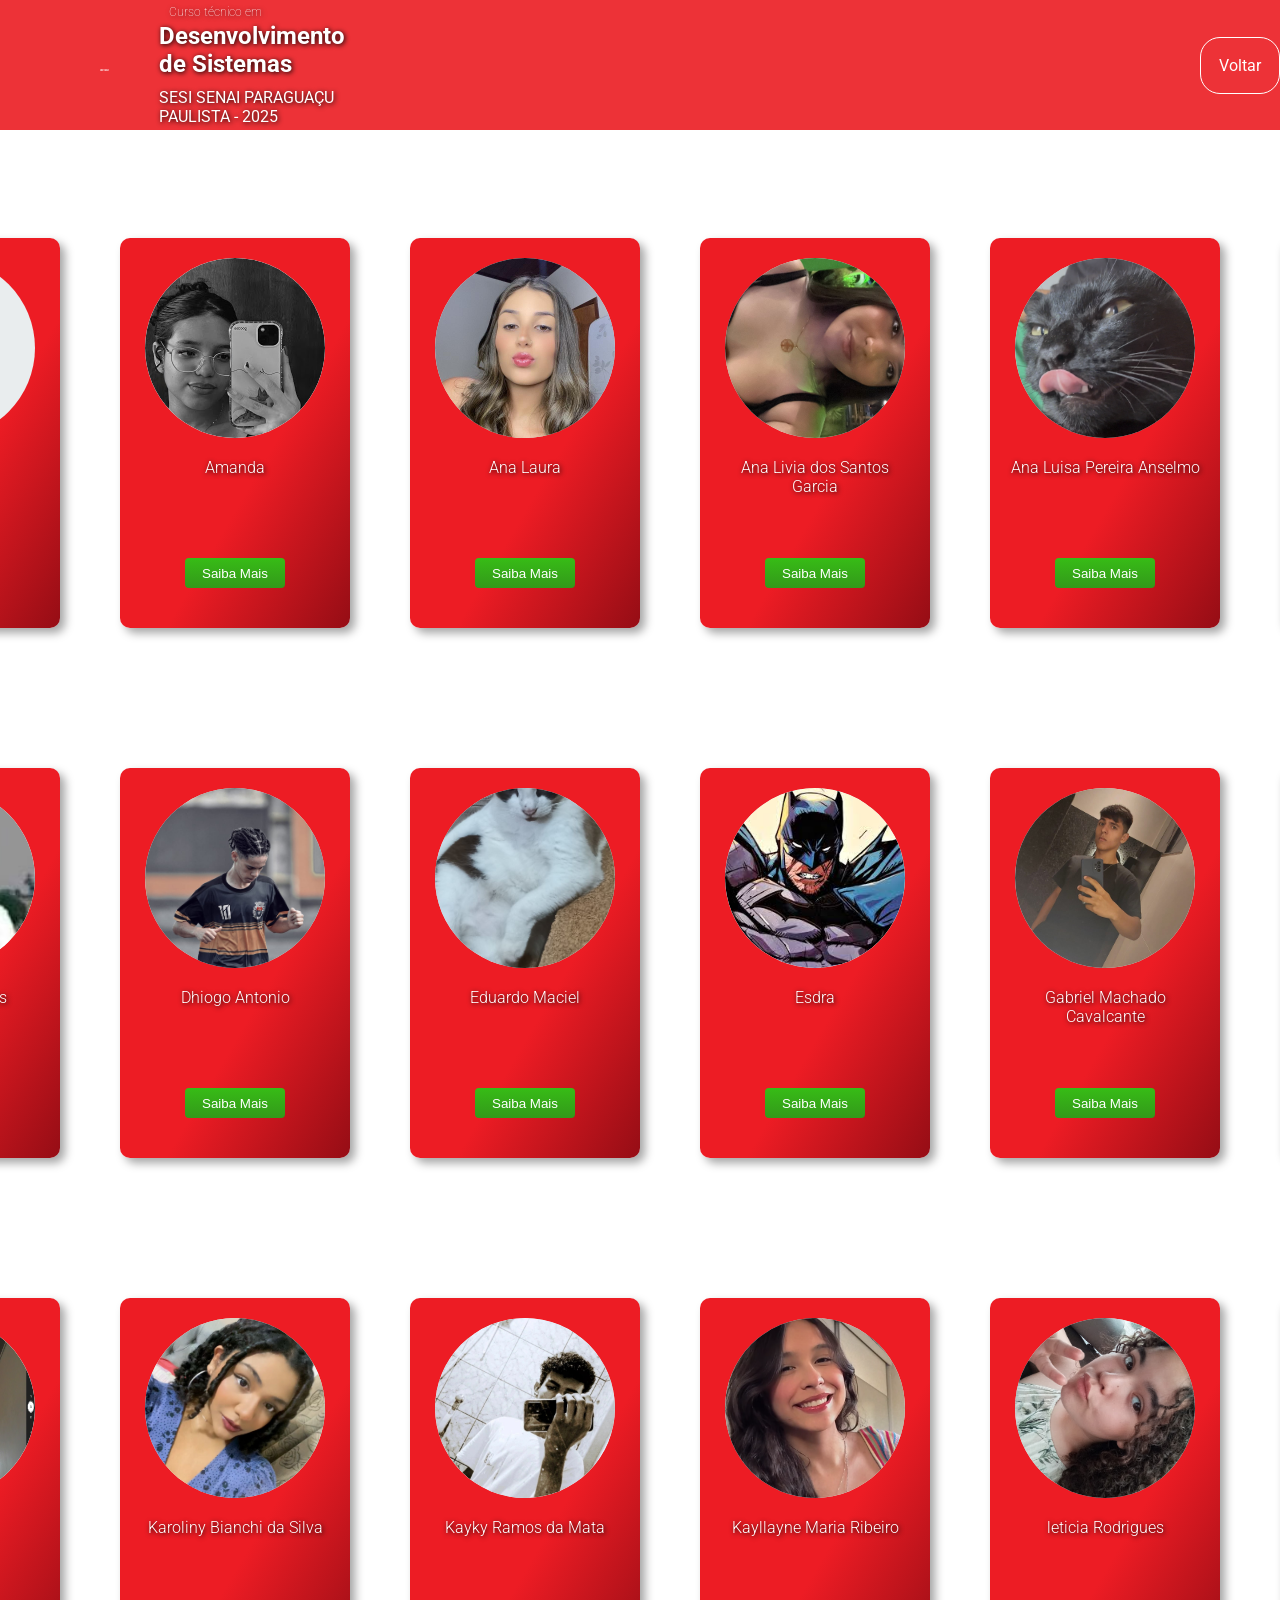
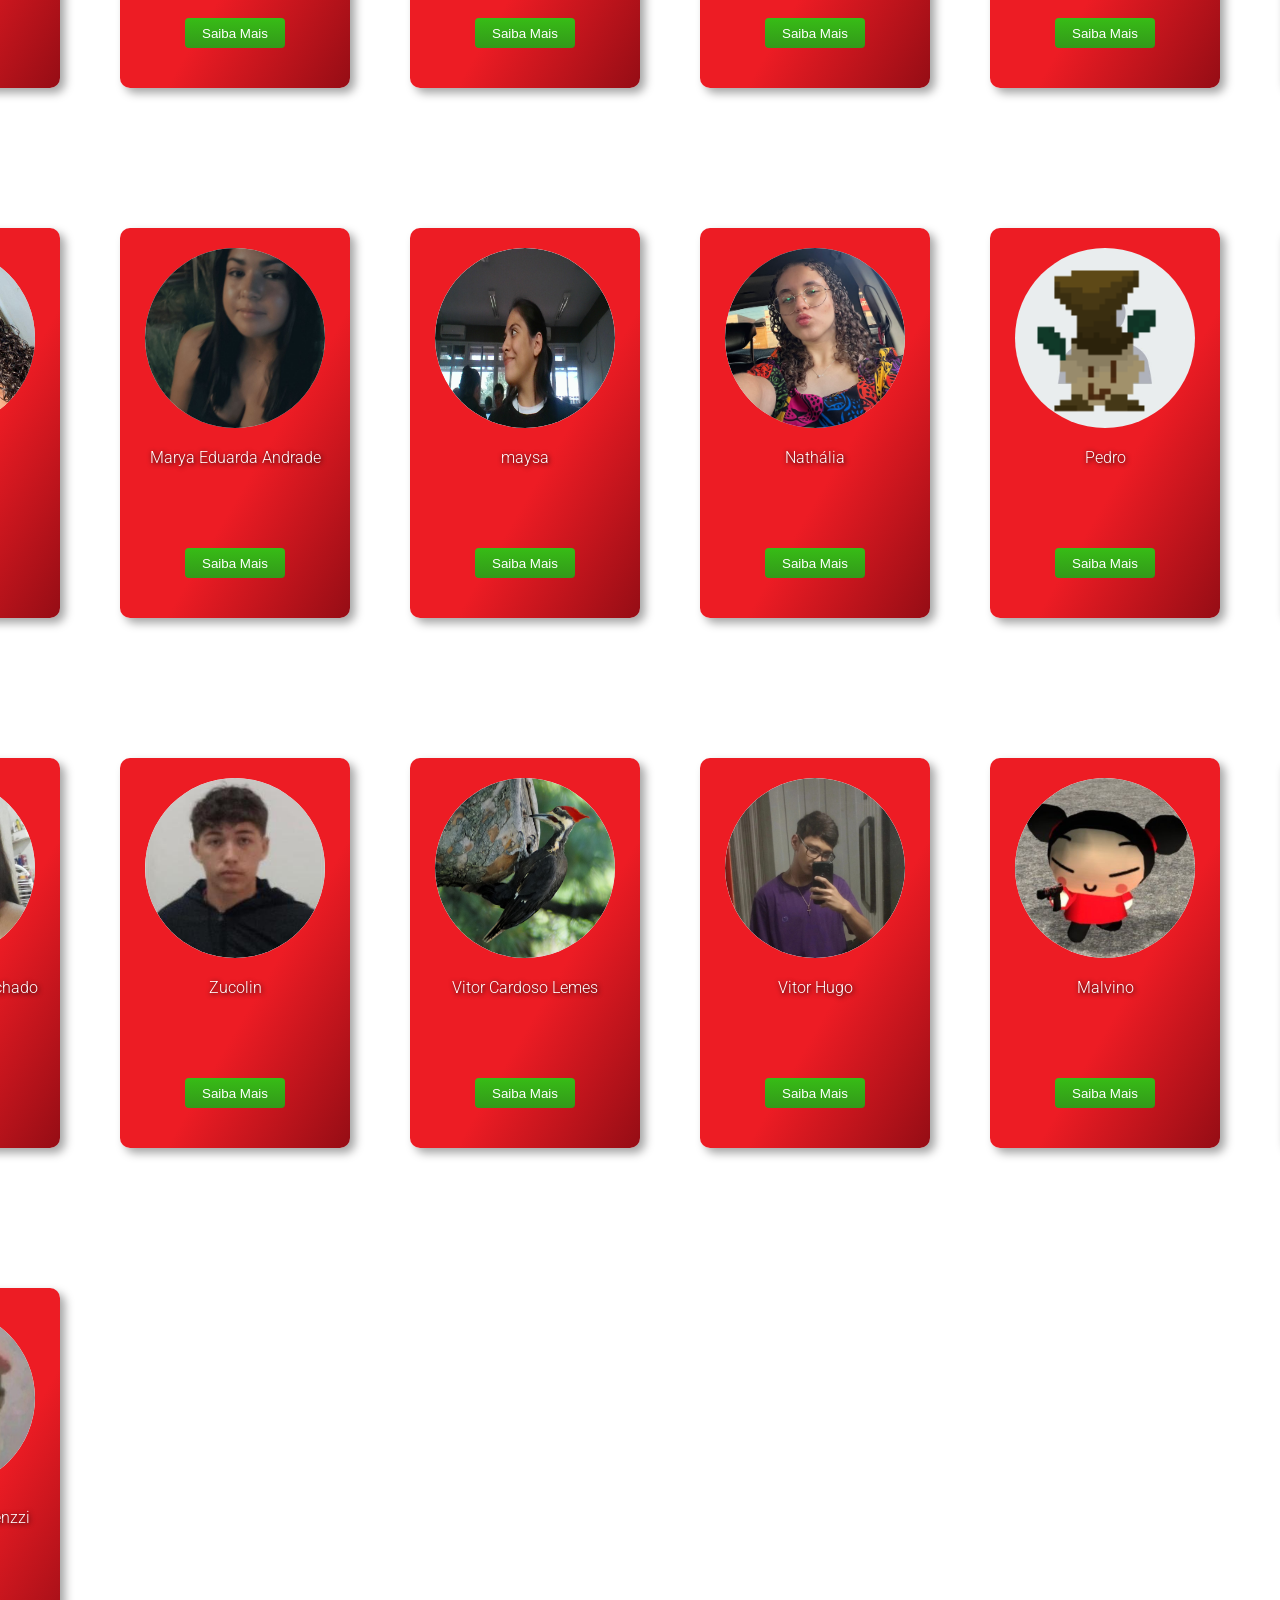
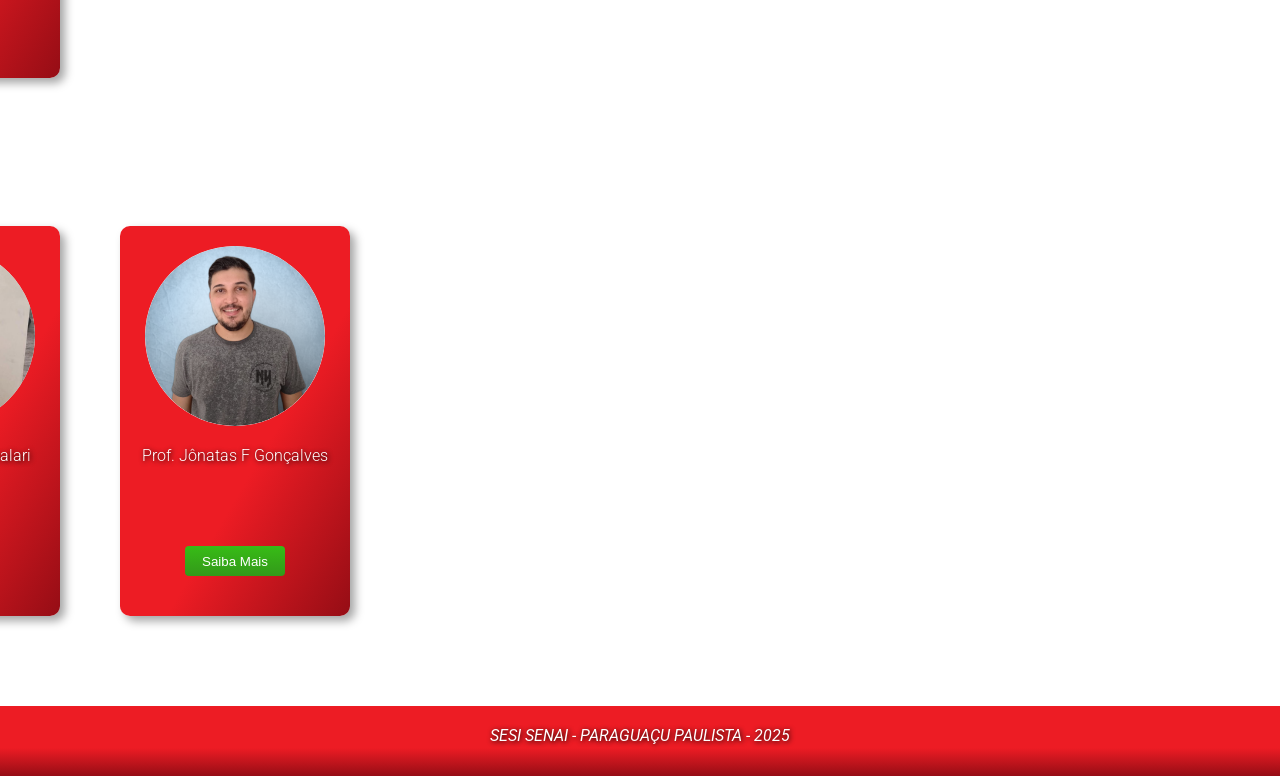
==== salaAula/index.html @ 4d01b008 "é isso ai" ====
<!DOCTYPE html>
<html lang="pt-br">
  <head>
    <title>SESI SENAI 2025 - PARAGUAÇU PAULISTA</title>
    <meta charset="utf-8" />
    <link rel="stylesheet" href="estilo.css" />
    <link rel="preconnect" href="https://fonts.googleapis.com" />
    <link rel="preconnect" href="https://fonts.gstatic.com" crossorigin />
    <link
      href="https://fonts.googleapis.com/css2?family=Roboto:wght@500&display=swap"
      rel="stylesheet"
    />

    <script>
   window.addEventListener("DOMContentLoaded", function () {
        // Criando um array multidimensional
        var alunos = [
          {
            numero: 1,
            nome: "Aidan Guert",
            imagem: "./imagens/alunos/eui.png",
            link1: "https://github.com/Aidan-G-de-Lima",
          },
          {
            numero: 2,
            nome: "Amanda",
            imagem: "./imagens/alunos/amandal.jpg",
            link1: "https://github.com/amandal28",
          },
          {
            numero: 3,
            nome: "Ana Laura",
            imagem: "./imagens/alunos/analaura.jpg",
            link1: "https://github.com/ana-so25",
          },
          {
            numero: 4,
            nome: "Ana Livia dos Santos Garcia",
            imagem: "./imagens/alunos/analivia.jpg",
            link1: "https://github.com/livia-sgarcia",
          },
          {
            numero: 5,
            nome: "Ana Luisa Pereira Anselmo",
            imagem: "./imagens/alunos/Analuisa.jpeg.PNG",
            link1: "https://github.com/AnaLuisaAnselmo",
          },
          {
            numero: 6,
            nome: "Arthur",
            imagem: "./imagens/alunos/arthur.png",
            link1: "https://github.com/bochioz",
          },
          {
            numero: 7,
            nome: "Daniel Brito Alves",
            imagem: "./imagens/alunos/messi.jpeg",
            link1: "https://github.com/dls990",
          },
          {
            numero: 8,
            nome: "Dhiogo Antonio",
            imagem: "./imagens/alunos/dhiogo.jpg",
            link1: "https://github.com/Dhiogo-Antonio",
          },
          {
            numero: 9,
            nome: "Eduardo Maciel",
            imagem: "./imagens/alunos/Eduardo.jpeg.jpeg",
            link1: "https://github.com/EduardoMaciel305",
          },
          {
            numero: 10,
            nome: "Esdra",
            imagem: "./imagens/alunos/batman.jpeg",
            link1: "https://github.com/Esdra-azideia",
          },
          {
            numero: 11,
            nome: "Gabriel Machado Cavalcante",
            imagem: "./imagens/alunos/gabriel.jpeg",
            link1: "https://github.com/anonimatogb",
          },
          {
            numero: 12,
            nome: "Guilherme Gomes do Nascimento",
            imagem: "./imagens/alunos/guilherme.jpg",
            link1: "https://github.com/guinascimento01",
          },
          {
            numero: 13,
            nome: "João",
            imagem: "./imagens/alunos/guto.png",
            link1: "https://github.com/WPOTC",
          },
          {
            numero: 15,
            nome: "Karoliny Bianchi da Silva",
            imagem: "./imagens/alunos/karol.jpg",
            link1: "https://github.com/karolbianchi",
          },
          {
            numero: 16,
            nome: "Kayky Ramos da Mata",
            imagem: "./imagens/alunos/wp1.jpg",
            link1: "www.github.com",
          },
          {
            numero: 17,
            nome: "Kayllayne Maria Ribeiro",
            imagem: "./imagens/alunos/kayllayne.png",
            link1: "https://github.com/Kah-ribeir",
          },
          {
            numero: 18,
            nome: "leticia Rodrigues",
            imagem: "./imagens/alunos/minhafoto.jpg",
            link1: "https://github.com/Leticiapaulla222",
          },
          {
            numero: 19,
            nome: "Lucas",
            imagem: "./imagens/alunos/Lucas.jpg",
            link1: "https://github.com/Lucas-NLima",
          },
          {
            numero: 20,
            nome: "manoella",
            imagem: "./imagens/alunos/manoella.jpg",
            link1: "https://github.com/manu-csilva",
          },
          {
            numero: 21,
            nome: "Marya Eduarda Andrade",
            imagem: "./imagens/alunos/madu.jpg",
            link1: "https://github.com/marya-gael",
          },
          {
            numero: 22,
            nome: "maysa",
            imagem: "./imagens/alunos/maysa.jpg",
            link1: "https://github.com/May-Camargo",
          },
          {
            numero: 23,
            nome: "Nathália",
            imagem: "./imagens/alunos/nathalia.jpeg",
            link1: "https://github.com/nathaliapiveta",
          },
          {
            numero: 24,
            nome: "Pedro",
            imagem: "./imagens/alunos/pfpteste.png",
            link1: "www.github.com/PedroSENAI2008",
          },
          {
            numero: 25,
            nome: "Rafael Francisco Silva",
            imagem: "./imagens/alunos/paiiae.png",
            link1: "www.github.com/rafasilv-cyber",
          },
          {
            numero: 26,
            nome: "Sophia Peixinho Machado Garcia",
            imagem: "./imagens/alunos/sophia.jpg",
            link1: "https://github.com/sophboo",
          },
          {
            numero: 27,
            nome: "Zucolin",
            imagem: "./imagens/alunos/zucolin.jpg",
            link1: "https://github.com/Zucolin",
          },
          {
            numero: 28,
            nome: "Vitor Cardoso Lemes",
            imagem: "./imagens/alunos/Cardoso.jpeg",
            link1: "https://github.com/Vtr-Cardoso69",
          },
          {
            numero: 29,
            nome: "Vitor Hugo",
            imagem: "./imagens/alunos/VitorHugo.jpeg",
            link1: "https://github.com/VitorSanto-ux",
          },
          {
            numero: 30,
            nome: "Malvino",
            imagem: "./imagens/alunos/pucca.jpg",
            link1: "https://github.com/Malvino222",
          },
          {
            numero: 31,
            nome: "Maria Eduarda Magalhães ",
            imagem: "./imagens/alunos/mariaeduarda.jpg",
            link1: "https://github.com/mariamagalhaaes",
          },
          {
            numero: 32,
            nome: "Murilo Pelegrin Lorenzzi",
            imagem: "./imagens/alunos/muriloFoto.jpg",
            link1: "https://github.com/muPelegrin",
          }
        ];

          var professores = [
          {
            numero: 33,
            nome: "Prof. João Vitor Cavalari Spavier",
            imagem: "./imagens/professores/joao.jpeg",
            link1: "https://github.com/cavalari0100",
          },
          {
            numero: 34,
            nome: "Prof. Jônatas F Gonçalves",
            imagem: "./imagens/professores/jonatasgoncalves.png",
            link1: "https://jonatasfelipe.github.io/",
          }
          
          
        ];
var divAlunos = document.getElementById("alunos");
  var divProfessores = document.getElementById("professores");

  function gerarCards(lista, elementoHTML) {
    var html = "";

    lista.forEach((pessoa) => {
      html += `
        <section class="boxaluno">
          <figure>
            <img src="${pessoa.imagem}">
          </figure>
          <h2>${pessoa.nome}</h2>
          <a href="${pessoa.link1}" target="_blank">
            <button>Saiba Mais</button>
          </a>
        </section>
      `;
    });

    elementoHTML.innerHTML = html;
  }

  gerarCards(alunos, divAlunos);
 gerarCards(professores, divProfessores);

});

    </script>
  </head>

  <body>
    <header>
      <figure>
        <img src="./imagens/logo.png" />
      </figure>
      <section id="logo">
        <h1>
          <span>Curso técnico em</span><br />
          Desenvolvimento de Sistemas
        </h1>
        <p>SESI SENAI PARAGUAÇU PAULISTA - 2025</p>
      </section>
      <a href="../view/index.html" class="voltar">Voltar</a>
    </header>
<main>
  <section>
    <h2>Alunos</h2>
    <div id="alunos"></div>
  </section>

 <section id="secProfessores">
  <h2>Professores</h2>
  <div id="professores"></div>
</section>

</main>



    <footer>
      <p>SESI SENAI - PARAGUAÇU PAULISTA - 2025</p>
    </footer>
  </body>
</html>
---- salaAula/estilo.css ----
/* DOCUMENTO CSS */

* {
	margin: 0;
	padding: 0;
}
body {
	font-family: 'Roboto', sans-serif;
}
header {
	height: 130px;
	display: flex;
    background-color: #ED3237;
	justify-content: left;
	align-items: center;
	color: #fff;
}

header figure {
	width: 300px;
	margin-left: 100px;
	margin-right: 50px;
}
header figure img {
	width: 100%;
}
header h1 span {
	font-size: 12px;
	font-weight: 100;
	margin-left: 10px;
}
header h1, p {
	text-shadow: 1px 1px 5px black;
	margin-bottom: 10px;
}
main {
  display: flex;
  flex-direction: column;  /* empilha as seções verticalmente */
  align-items: center;     /* centraliza as seções */
  padding: 50px;
  gap: 50px;               /* espaço entre alunos e professores */
}

.boxaluno {
	width: 190px;
	height: 350px;
	border-radius: 10px;
	box-shadow: 5px 5px 10px #a4a4a4;
	display: flex;
	flex-direction: column;
	align-items: center;
	padding: 20px;
	background-image: linear-gradient( to bottom right, #ED1C24 60%, #950d15 ); 
	margin:0 10px 40px 10px;

}
.boxaluno figure {
	width: 150px;
	height: 150px;
	margin-bottom: 20px;
	border-radius: 100%;
	overflow: hidden;
	display: flex;
	align-items: center;
	background-image:url("imagens/semfoto.jpg");
	background-size: cover;
	background-position: center;
	aspect-ratio: 1/1;
}
.boxaluno figure img {
	width: 100%;
	min-height: 100%;

}
.boxaluno h2{
	text-shadow: 1px 1px 5px black;
	color: #FFF;
	text-align: center;
	font-size: 16px;
	font-weight: 300;
	height: 100px;

}
.boxaluno:hover {
	box-shadow: 5px 5px 10px yellow;

}

footer {
	height: 50px;
background-image: linear-gradient( to bottom, #ED1C24 60%, #950d15 ); 
text-align: center;
padding-top: 20px;
color: white;
font-style: italic;
}
.boxprof {
	width: 240px;
	height: 250px;

}
.boxprof h2 {
	font-size: 20px ;
	
}
.boxaluno figure {
	width: 180px;
	height: 180px;

}
.boxaluno figure img {
	width: 100%;
	border-radius:100%;

}
.boxaluno p{
	margin: 0px 90px 10px 0;
	color: white;
	font-size: 14px;
	font-weight: none;
}
.boxaluno a{
	text-decoration: none;
}
.boxaluno button {
	width: 100px;
	cursor: pointer;
	border: none;
	font-weight: 300;
	color: white;
	height: 30px;
	border-radius: 4px;
	background: linear-gradient(to bottom,#37bc16,#33991a);
	margin-bottom: 10px;
}
.boxaluno button:hover {
	font-weight: 700;
}
.boxaluno .btlivraria {
	color: black;
	background-image: none;
	background-color: gray;

}
.boxaluno .btlivraria:hover {
	font-weight: 300;
	cursor: default;
}
#alunos,
#professores {
	display: grid;
	grid-template-columns: repeat(6, 190px);
	justify-content: center;
	gap: 100px;
	margin-top: 30px;
}

.voltar {
  text-decoration: none;
  margin-left: 95vh;
  color: white;
  border: 1px solid white;
  padding: 2vh;
  border-radius: 20px;
}
.voltar:hover {
  background-color: white;
  color: #ED1C24;
  font-weight: bold;}
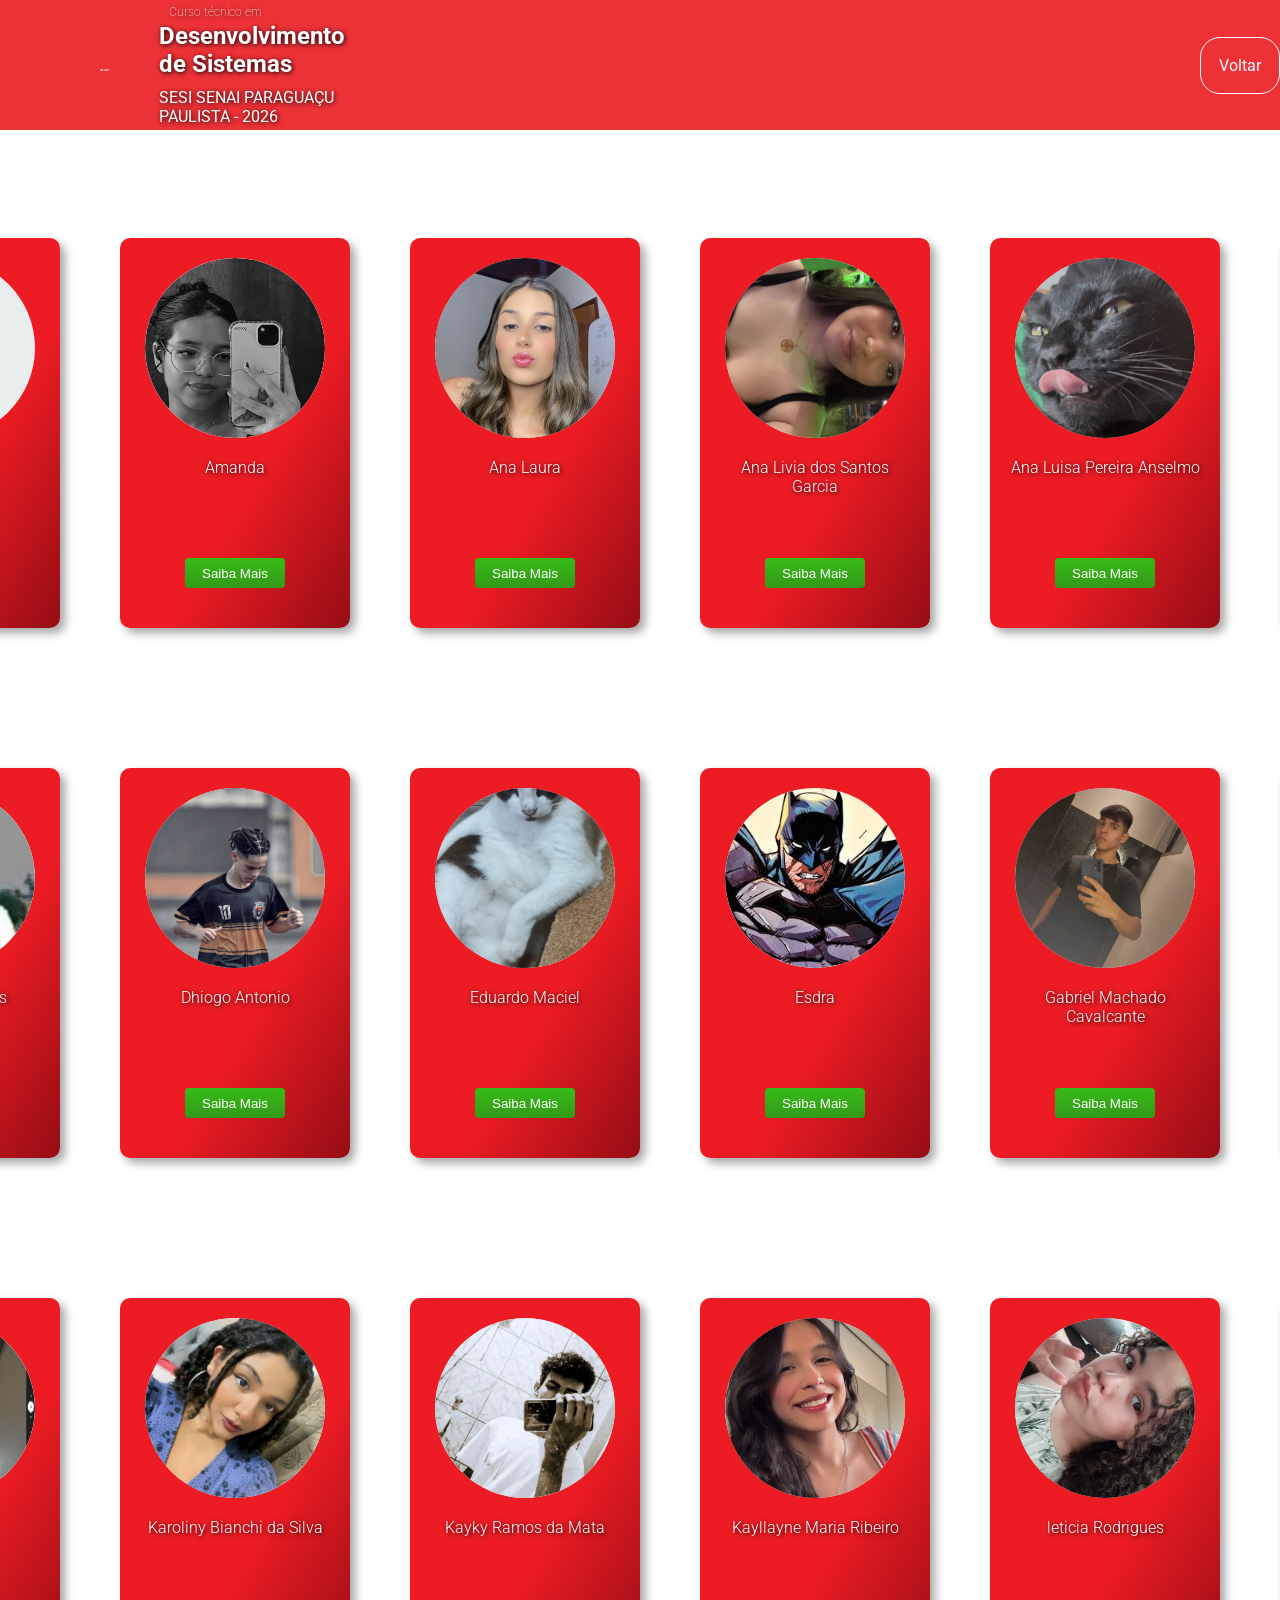
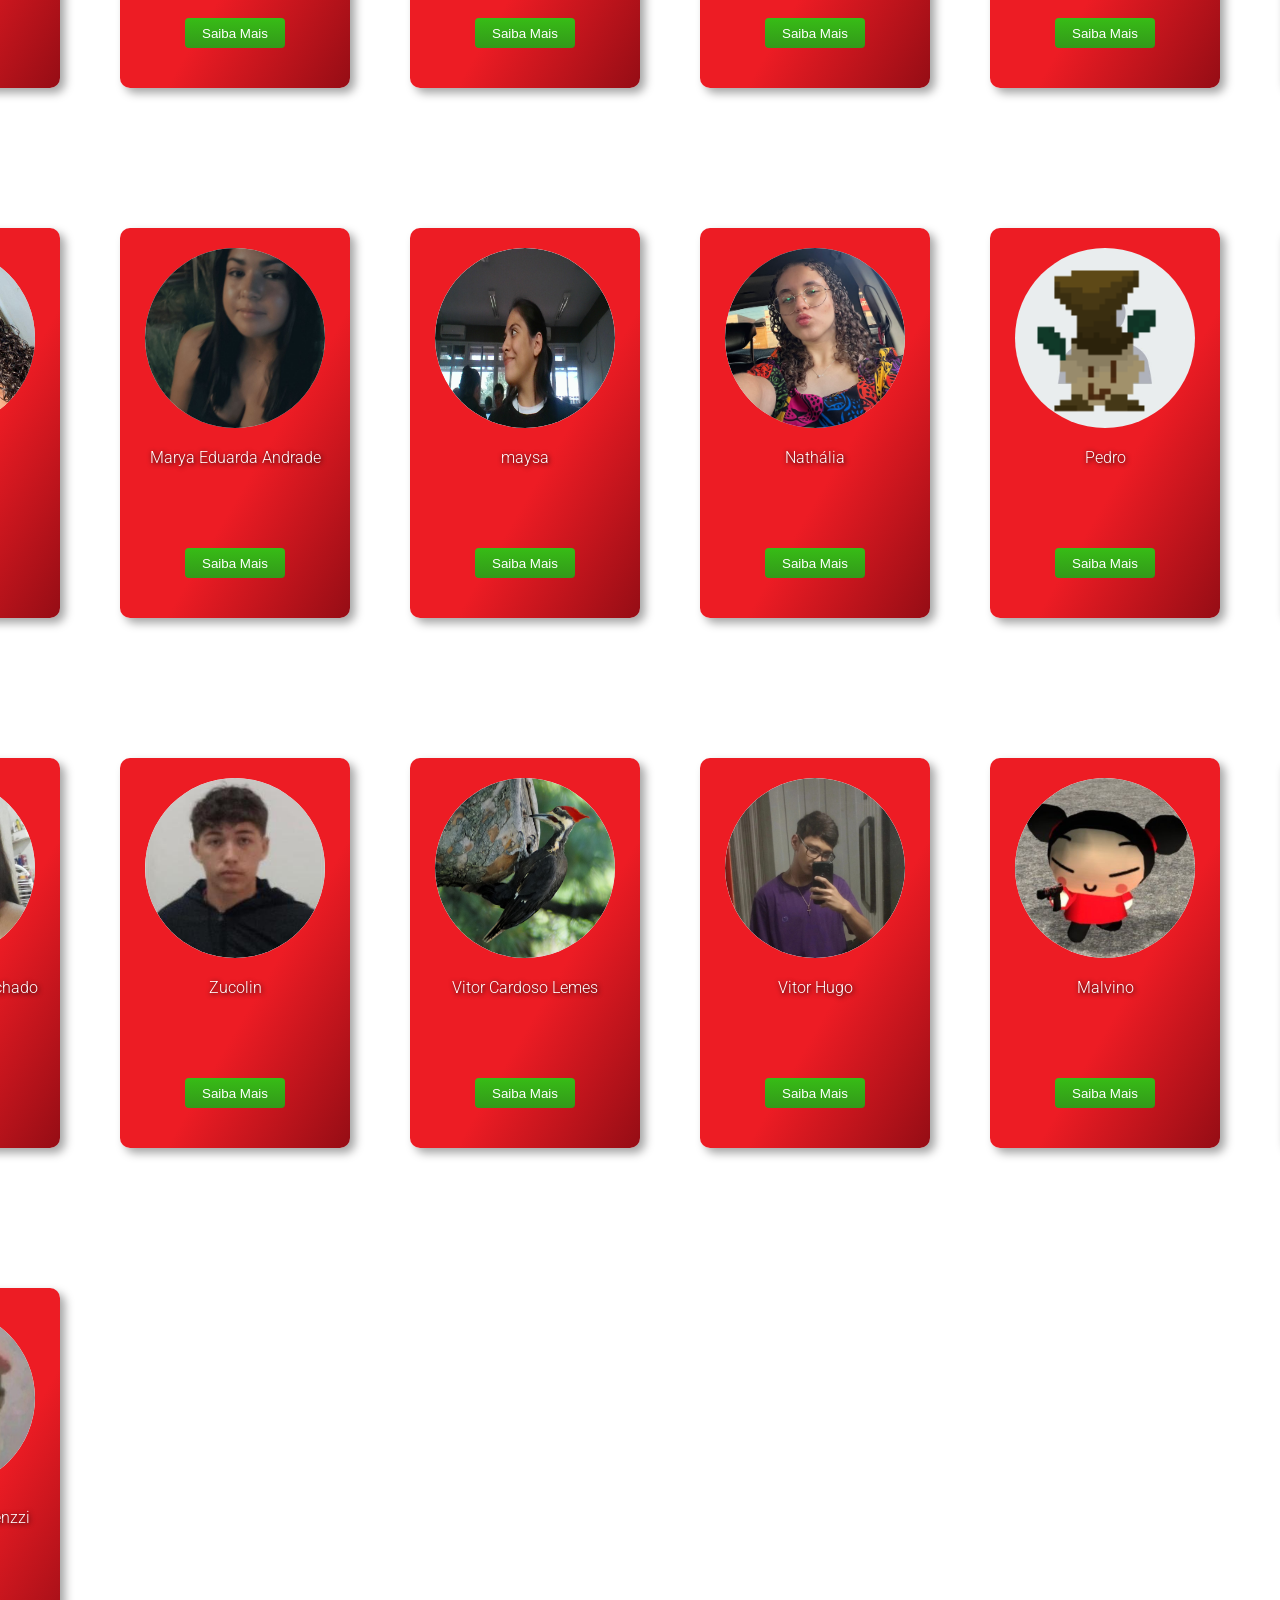
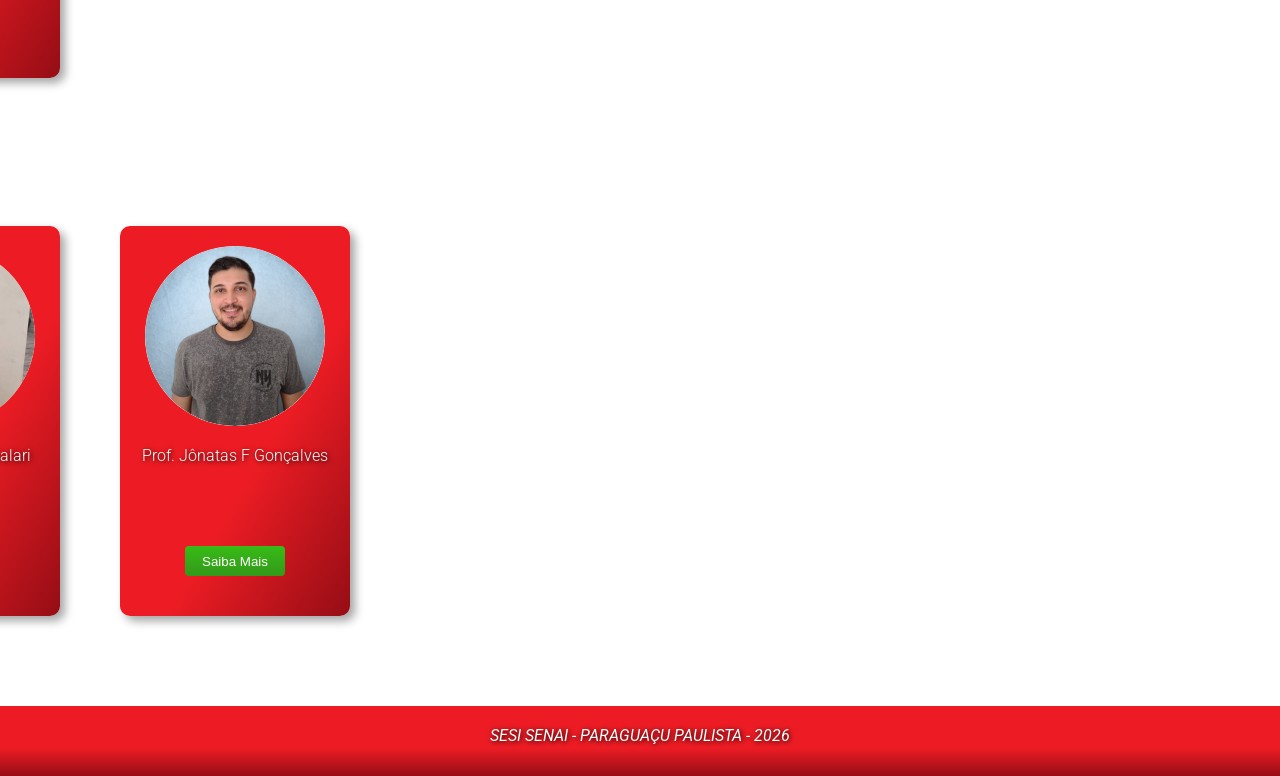
==== commit 51f79952: "agora sim" ====
--- a/salaAula/index.html
+++ b/salaAula/index.html
@@ -260,9 +260,9 @@
           <span>Curso técnico em</span><br />
           Desenvolvimento de Sistemas
         </h1>
-        <p>SESI SENAI PARAGUAÇU PAULISTA - 2025</p>
+        <p>SESI SENAI PARAGUAÇU PAULISTA - 2026</p>
       </section>
-      <a href="../view/index.html" class="voltar">Voltar</a>
+      <a href="../index.html" class="voltar">Voltar</a>
     </header>
 <main>
   <section>
@@ -280,7 +280,7 @@
 
 
     <footer>
-      <p>SESI SENAI - PARAGUAÇU PAULISTA - 2025</p>
+      <p>SESI SENAI - PARAGUAÇU PAULISTA - 2026</p>
     </footer>
   </body>
 </html>
